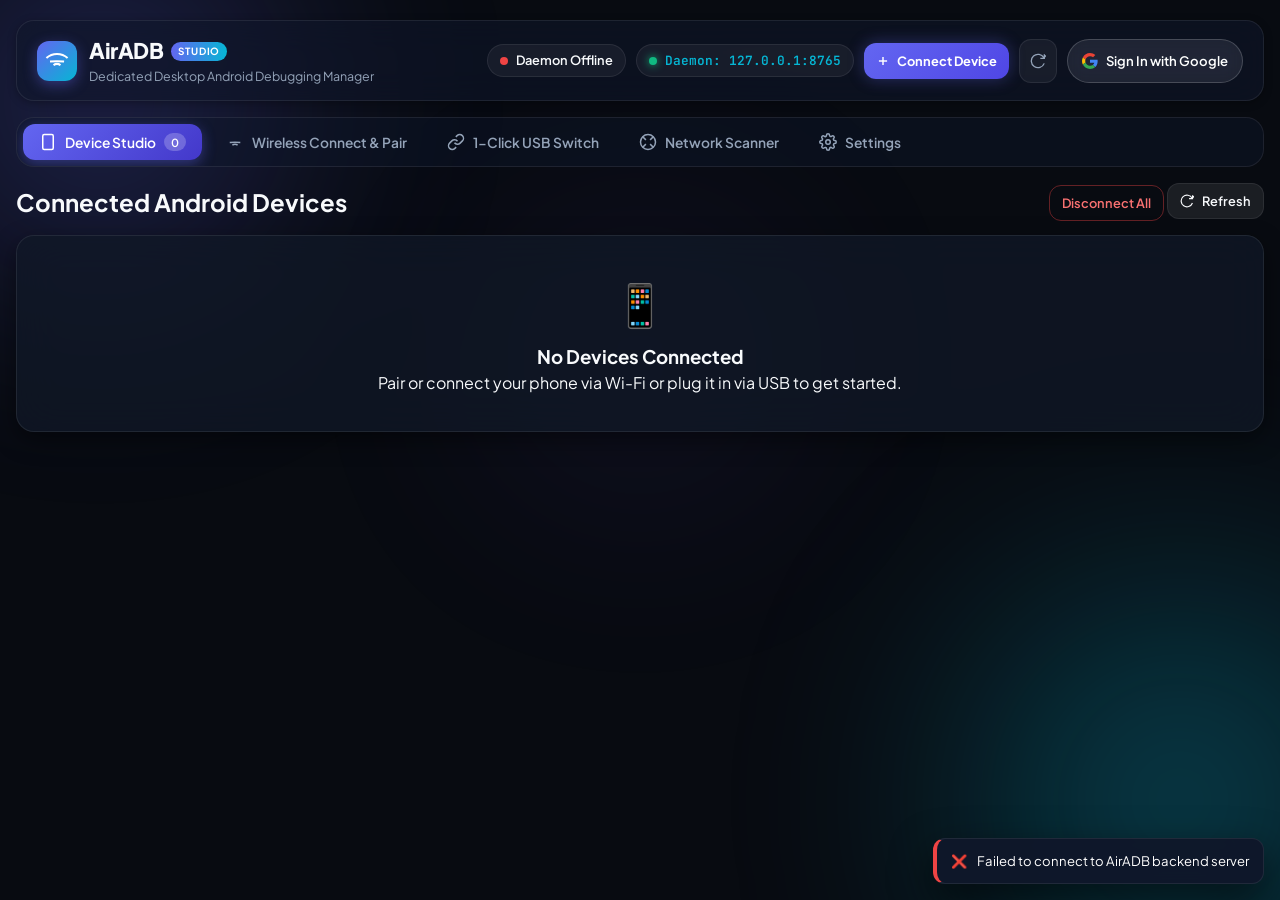
==== public/app.html @ 7ff7b7e8 "Decouple architecture: single-purpose landing page for website and standalone studio app for desktop" ====
<!DOCTYPE html>
<html lang="en">
<head>
  <meta charset="UTF-8">
  <meta name="viewport" content="width=device-width, initial-scale=1.0, maximum-scale=1.0, user-scalable=no">
  <title>AirADB Studio — Standalone Desktop ADB Manager</title>
  <meta name="description" content="Dedicated standalone desktop manager for wireless Android ADB debugging.">
  <meta name="theme-color" content="#080b11">
  <meta name="apple-mobile-web-app-capable" content="yes">
  <meta name="apple-mobile-web-app-status-bar-style" content="black-translucent">
  
  <link rel="manifest" href="manifest.json">
  <link rel="icon" type="image/jpeg" href="icon.jpg">
  <link rel="apple-touch-icon" href="icon.jpg">

  <link rel="preconnect" href="https://fonts.googleapis.com">
  <link rel="preconnect" href="https://fonts.gstatic.com" crossorigin>
  <link href="https://fonts.googleapis.com/css2?family=Plus+Jakarta+Sans:wght@300;400;500;600;700;800&family=JetBrains+Mono:wght@400;500;600&display=swap" rel="stylesheet">
  <link rel="stylesheet" href="style.css">
</head>
<body class="dark-theme">
  <!-- Background Glow FX -->
  <div class="glow-sphere glow-1"></div>
  <div class="glow-sphere glow-2"></div>
  <div class="glow-sphere glow-3"></div>

  <div class="app-container">
    <!-- Top Navigation Header -->
    <header class="app-header">
      <div class="brand">
        <div class="brand-icon">
          <svg width="24" height="24" viewBox="0 0 24 24" fill="none" stroke="currentColor" stroke-width="2">
            <path d="M5 12.55a11 1 0 0 1 14.08 0"></path>
            <path d="M1.42 9a16 16 0 0 1 21.16 0"></path>
            <path d="M8.53 16.11a6 6 0 0 1 6.95 0"></path>
            <line x1="12" y1="20" x2="12.01" y2="20" stroke-width="3"></line>
          </svg>
        </div>
        <div class="brand-text">
          <h1>AirADB <span class="badge-studio">STUDIO</span></h1>
          <p class="tagline">Dedicated Desktop Android Debugging Manager</p>
        </div>
      </div>

      <div class="header-status">
        <div id="adbStatusBadge" class="status-pill status-checking">
          <span class="status-dot"></span>
          <span id="adbStatusText">Checking ADB...</span>
        </div>
        <div id="hostIpBadge" class="status-pill status-ip" title="Connected to Local ADB Daemon (127.0.0.1:8765)">
          <span class="status-dot status-dot-green"></span>
          <span id="hostIpText">Daemon: 127.0.0.1:8765</span>
        </div>
        <button id="btnHeaderConnect" class="btn btn-primary btn-sm" title="Pair or Connect Device">
          <svg width="14" height="14" viewBox="0 0 24 24" fill="none" stroke="currentColor" stroke-width="2.5">
            <line x1="12" y1="5" x2="12" y2="19"></line>
            <line x1="5" y1="12" x2="19" y2="12"></line>
          </svg>
          <span>Connect Device</span>
        </button>
        <button id="btnRefreshDevices" class="btn btn-icon" title="Refresh Devices">
          <svg width="16" height="16" viewBox="0 0 24 24" fill="none" stroke="currentColor" stroke-width="2">
            <path d="M21.5 2v6h-6M21.34 15.57a10 10 0 1 1-.57-8.38l5.67-5.67"/>
          </svg>
        </button>

        <!-- Google Sign-In / Account Profile -->
        <div id="googleAuthContainer" class="google-auth-container">
          <button id="btnGoogleSignIn" class="btn btn-google-auth" title="Sign In with Google">
            <svg class="google-icon" width="16" height="16" viewBox="0 0 48 48">
              <path fill="#EA4335" d="M24 9.5c3.54 0 6.71 1.22 9.21 3.6l6.85-6.85C35.9 2.38 30.47 0 24 0 14.62 0 6.51 5.38 2.56 13.22l7.98 6.19C12.43 13.72 17.74 9.5 24 9.5z"/>
              <path fill="#4285F4" d="M46.98 24.55c0-1.57-.15-3.09-.38-4.55H24v9.02h12.94c-.58 2.96-2.26 5.48-4.78 7.18l7.73 6c4.51-4.18 7.09-10.36 7.09-17.65z"/>
              <path fill="#FBBC05" d="M10.53 28.59c-.48-1.45-.76-2.99-.76-4.59s.27-3.14.76-4.59l-7.98-6.19C.92 16.46 0 20.12 0 24c0 3.88.92 7.54 2.56 10.79l7.97-6.2z"/>
              <path fill="#34A853" d="M24 48c6.48 0 11.93-2.13 15.89-5.81l-7.73-6c-2.15 1.45-4.92 2.3-8.16 2.3-6.26 0-11.57-4.22-13.47-9.91l-7.98 6.19C6.51 42.62 14.62 48 24 48z"/>
            </svg>
            <span>Sign In with Google</span>
          </button>

          <div id="userProfileBadge" class="user-profile-badge hidden">
            <div id="userAvatar" class="user-avatar">G</div>
            <div class="user-meta">
              <span id="userName" class="user-name">Developer</span>
              <span id="userEmail" class="user-email-sub">Synced</span>
            </div>
            <button id="btnSignOut" class="btn-sign-out" title="Sign Out">✕</button>
          </div>
        </div>
      </div>
    </header>

    <!-- ADB Missing Banner -->
    <div id="adbMissingBanner" class="alert-banner hidden">
      <div class="alert-icon">⚠️</div>
      <div class="alert-content">
        <h4>Android Platform-Tools (ADB) Not Detected</h4>
        <p>AirADB can automatically download and configure Google's official Android Platform-Tools for you with one click.</p>
      </div>
      <button id="btnAutoInstallAdb" class="btn btn-primary btn-glow">
        <svg width="16" height="16" viewBox="0 0 24 24" fill="none" stroke="currentColor" stroke-width="2">
          <path d="M21 15v4a2 2 0 0 1-2 2H5a2 2 0 0 1-2-2v-4"></path>
          <polyline points="7 10 12 15 17 10"></polyline>
          <line x1="12" y1="15" x2="12" y2="3"></line>
        </svg>
        Auto-Download ADB
      </button>
    </div>

    <!-- Main Navigation Tabs -->
    <nav class="nav-tabs">
      <button class="nav-tab active" data-tab="tab-devices">
        <svg width="18" height="18" viewBox="0 0 24 24" fill="none" stroke="currentColor" stroke-width="2">
          <rect x="5" y="2" width="14" height="20" rx="2" ry="2"></rect>
          <line x1="12" y1="18" x2="12.01" y2="18"></line>
        </svg>
        Device Studio <span id="deviceCountBadge" class="count-pill">0</span>
      </button>
      <button class="nav-tab" data-tab="tab-pairing">
        <svg width="18" height="18" viewBox="0 0 24 24" fill="none" stroke="currentColor" stroke-width="2">
          <path d="M5 12.55a11 1 0 0 1 14.08 0"></path>
          <path d="M8.53 16.11a6 6 0 0 1 6.95 0"></path>
          <line x1="12" y1="20" x2="12.01" y2="20" stroke-width="2.5"></line>
        </svg>
        Wireless Connect &amp; Pair
      </button>
      <button class="nav-tab" data-tab="tab-usb">
        <svg width="18" height="18" viewBox="0 0 24 24" fill="none" stroke="currentColor" stroke-width="2">
          <path d="M10 13a5 5 0 0 0 7.54.54l3-3a5 5 0 0 0-7.07-7.07l-1.72 1.71"></path>
          <path d="M14 11a5 5 0 0 0-7.54-.54l-3 3a5 5 0 0 0 7.07 7.07l1.71-1.71"></path>
        </svg>
        1-Click USB Switch
      </button>
      <button class="nav-tab" data-tab="tab-scanner">
        <svg width="18" height="18" viewBox="0 0 24 24" fill="none" stroke="currentColor" stroke-width="2">
          <circle cx="12" cy="12" r="10"></circle>
          <path d="m4.93 4.93 4.24 4.24"></path>
          <path d="m14.83 9.17 4.24-4.24"></path>
          <path d="m14.83 14.83 4.24 4.24"></path>
          <path d="m9.17 14.83-4.24 4.24"></path>
        </svg>
        Network Scanner
      </button>
      <button class="nav-tab" data-tab="tab-settings">
        <svg width="18" height="18" viewBox="0 0 24 24" fill="none" stroke="currentColor" stroke-width="2">
          <circle cx="12" cy="12" r="3"></circle>
          <path d="M19.4 15a1.65 1.65 0 0 0 .33 1.82l.06.06a2 2 0 0 1 0 2.83 2 2 0 0 1-2.83 0l-.06-.06a1.65 1.65 0 0 0-1.82-.33 1.65 1.65 0 0 0-1 1.51V21a2 2 0 0 1-2 2 2 2 0 0 1-2-2v-.09A1.65 1.65 0 0 0 9 19.4a1.65 1.65 0 0 0-1.82.33l-.06.06a2 2 0 0 1-2.83 0 2 2 0 0 1 0-2.83l.06-.06a1.65 1.65 0 0 0 .33-1.82 1.65 1.65 0 0 0-1.51-1H3a2 2 0 0 1-2-2 2 2 0 0 1 2-2h.09A1.65 1.65 0 0 0 4.6 9a1.65 1.65 0 0 0-.33-1.82l-.06-.06a2 2 0 0 1 0-2.83 2 2 0 0 1 2.83 0l.06.06a1.65 1.65 0 0 0 1.82.33H9a1.65 1.65 0 0 0 1-1.51V3a2 2 0 0 1 2-2 2 2 0 0 1 2 2v.09a1.65 1.65 0 0 0 1 1.51 1.65 1.65 0 0 0 1.82-.33l.06-.06a2 2 0 0 1 2.83 0 2 2 0 0 1 0 2.83l-.06.06a1.65 1.65 0 0 0-.33 1.82V9a1.65 1.65 0 0 0 1.51 1H21a2 2 0 0 1 2 2 2 2 0 0 1-2 2h-.09a1.65 1.65 0 0 0-1.51 1z"/>
        </svg>
        Settings
      </button>
    </nav>

    <!-- Main Tab Content Area -->
    <main class="main-content">

      <!-- ================= TAB 1: DEVICE STUDIO (DEFAULT STARTUP VIEW) ================= -->
      <section id="tab-devices" class="tab-pane active">
        <div class="studio-layout">
          
          <!-- Connected Devices List -->
          <div class="devices-section">
            <div class="section-title-bar">
              <h2>Connected Android Devices</h2>
              <div class="btn-group">
                <button id="btnDisconnectAll" class="btn btn-outline-danger btn-sm">Disconnect All</button>
                <button id="btnStudioRefresh" class="btn btn-secondary btn-sm">
                  <svg width="14" height="14" viewBox="0 0 24 24" fill="none" stroke="currentColor" stroke-width="2">
                    <path d="M21.5 2v6h-6M21.34 15.57a10 10 0 1 1-.57-8.38l5.67-5.67"/>
                  </svg>
                  Refresh
                </button>
              </div>
            </div>

            <div id="devicesContainer" class="devices-grid">
              <div class="empty-state-card glass-panel">
                <div class="empty-icon">📱</div>
                <h3>No Devices Connected</h3>
                <p>Pair or connect your phone via Wi-Fi or plug it in via USB to get started.</p>
              </div>
            </div>
          </div>

          <!-- Active Device Control Center (Tools & Inspection) -->
          <div id="deviceControlCenter" class="card glass-panel control-center hidden">
            <div class="control-header">
              <div class="active-device-info">
                <h3 id="activeDeviceTitle">Device Tools</h3>
                <span id="activeDeviceSerial" class="code-pill">--</span>
              </div>
              <div class="control-tabs">
                <button class="ctrl-subtab active" data-subtab="subtab-screen">Screen Capture</button>
                <button class="ctrl-subtab" data-subtab="subtab-logcat">Wireless Logcat</button>
                <button class="ctrl-subtab" data-subtab="subtab-apk">Install APK</button>
                <button class="ctrl-subtab" data-subtab="subtab-controls">Remote Controls</button>
                <button class="ctrl-subtab" data-subtab="subtab-battery">🔋 Battery &amp; Telemetry</button>
              </div>
            </div>

            <!-- Subtab 1: Screenshot -->
            <div id="subtab-screen" class="subtab-pane active">
              <div class="screenshot-studio">
                <div class="screenshot-toolbar">
                  <button id="btnTakeScreenshot" class="btn btn-primary btn-sm">
                    <svg width="14" height="14" viewBox="0 0 24 24" fill="none" stroke="currentColor" stroke-width="2">
                      <path d="M23 19a2 2 0 0 1-2 2H3a2 2 0 0 1-2-2V8a2 2 0 0 1 2-2h4l2-3h6l2 3h4a2 2 0 0 1 2 2z"></path>
                      <circle cx="12" cy="13" r="4"></circle>
                    </svg>
                    Capture Screenshot
                  </button>
                  <button id="btnDownloadScreenshot" class="btn btn-secondary btn-sm" disabled>Download PNG</button>
                  <button id="btnCopyScreenshot" class="btn btn-secondary btn-sm" disabled>Copy to Clipboard</button>
                </div>
                <div class="screenshot-viewer-frame">
                  <img id="screenshotImg" alt="Phone Screen" class="hidden">
                  <div id="screenshotPlaceholder" class="screenshot-placeholder">
                    <span>Click "Capture Screenshot" to view phone screen</span>
                  </div>
                </div>
              </div>
            </div>

            <!-- Subtab 2: Logcat -->
            <div id="subtab-logcat" class="subtab-pane">
              <div class="logcat-studio">
                <div class="logcat-toolbar">
                  <input type="text" id="logcatSearch" placeholder="Filter logs (e.g. ActivityManager, error, MyApp)...">
                  <select id="logcatLinesSelect" class="custom-select">
                    <option value="100">100 lines</option>
                    <option value="250" selected>250 lines</option>
                    <option value="500">500 lines</option>
                  </select>
                  <button id="btnFetchLogcat" class="btn btn-primary btn-sm">Fetch Logs</button>
                  <button id="btnClearLogcat" class="btn btn-secondary btn-sm">Clear</button>
                </div>
                <div id="logcatOutput" class="logcat-console">
                  <div class="log-line info">Click "Fetch Logs" to stream wireless ADB logcat from device...</div>
                </div>
              </div>
            </div>

            <!-- Subtab 3: APK Sideload -->
            <div id="subtab-apk" class="subtab-pane">
              <div class="apk-dropzone" id="apkDropzone">
                <div class="drop-icon">📦</div>
                <h3>Drag &amp; Drop APK File Here</h3>
                <p>or click to select an .apk from your computer</p>
                <input type="file" id="apkFileInput" accept=".apk" class="hidden">
                <button id="btnSelectApk" class="btn btn-secondary btn-sm mt-2">Browse Files</button>
                <div id="apkInstallStatus" class="apk-status mt-3 hidden"></div>
              </div>
            </div>

            <!-- Subtab 4: Remote Controls -->
            <div id="subtab-controls" class="subtab-pane">
              <div class="remote-grid">
                <!-- Media Controls -->
                <div class="remote-btn-group">
                  <h4>🎵 Media Playback</h4>
                  <div class="btn-cluster">
                    <button class="btn btn-control btn-media" data-key="88" title="Previous Track (KEYCODE_MEDIA_PREVIOUS)">⏮️ Prev</button>
                    <button class="btn btn-control btn-media btn-primary-control" data-key="85" title="Play / Pause (KEYCODE_MEDIA_PLAY_PAUSE)">⏯️ Play / Pause</button>
                    <button class="btn btn-control btn-media" data-key="87" title="Next Track (KEYCODE_MEDIA_NEXT)">⏭️ Next</button>
                    <button class="btn btn-control btn-media" data-key="164" title="Mute Toggle (KEYCODE_VOLUME_MUTE)">🔇 Mute</button>
                  </div>
                </div>

                <!-- Navigation -->
                <div class="remote-btn-group">
                  <h4>🧭 Navigation</h4>
                  <div class="btn-cluster">
                    <button class="btn btn-control" data-key="3">🏠 Home</button>
                    <button class="btn btn-control" data-key="4">◀ Back</button>
                    <button class="btn btn-control" data-key="187">📑 Recent Apps</button>
                  </div>
                </div>

                <!-- System Keys -->
                <div class="remote-btn-group">
                  <h4>⚡ System &amp; Settings</h4>
                  <div class="btn-cluster">
                    <button class="btn btn-control" data-key="26">⚡ Power / Sleep</button>
                    <button class="btn btn-control" data-key="24">🔊 Vol Up</button>
                    <button class="btn btn-control" data-key="25">🔉 Vol Down</button>
                    <button class="btn btn-control" data-cmd="am start -a android.settings.APPLICATION_DEVELOPMENT_SETTINGS">⚡ Dev Options</button>
                    <button class="btn btn-control" data-cmd="am start -a android.settings.SETTINGS">⚙️ Settings</button>
                  </div>
                </div>

                <!-- Hardware & Display Utilities -->
                <div class="remote-btn-group span-2">
                  <h4>🖥️ Hardware &amp; Display Utilities</h4>
                  <div class="util-row">
                    <div class="util-item">
                      <label for="selectScreenTimeout">Screen Timeout:</label>
                      <div class="util-input-combo">
                        <select id="selectScreenTimeout" class="custom-select">
                          <option value="15000">15 seconds</option>
                          <option value="30000" selected>30 seconds</option>
                          <option value="60000">1 minute</option>
                          <option value="300000">5 minutes</option>
                          <option value="600000">10 minutes</option>
                          <option value="1800000">30 minutes</option>
                          <option value="stayon">⚡ Keep Awake (While Charging)</option>
                        </select>
                        <button id="btnApplyScreenTimeout" class="btn btn-secondary btn-sm">Apply</button>
                      </div>
                    </div>

                    <div class="util-item">
                      <label>Dark Mode (Night Mode):</label>
                      <div class="btn-group-segmented">
                        <button id="btnDarkModeOn" class="btn btn-secondary btn-sm" title="Enable Dark Mode">🌙 Dark Mode</button>
                        <button id="btnDarkModeOff" class="btn btn-secondary btn-sm" title="Enable Light Mode">☀️ Light Mode</button>
                      </div>
                    </div>
                  </div>
                </div>

                <!-- Quick Send Text Input -->
                <div class="remote-btn-group span-2">
                  <h4>⌨️ Quick Send Text to Phone</h4>
                  <p class="field-hint" style="margin-bottom: 6px;">Types text directly into whichever input field is currently active on your phone screen.</p>
                  <div class="shell-input-row">
                    <input type="text" id="inputQuickText" placeholder="Type text to send to phone (e.g. WiFi password, URL, test data)...">
                    <button id="btnSendQuickText" class="btn btn-primary btn-sm">Send Text</button>
                  </div>
                </div>

                <!-- Custom Shell Command -->
                <div class="remote-btn-group span-2">
                  <h4>💻 Custom Shell Command</h4>
                  <div class="shell-input-row">
                    <input type="text" id="customShellCmd" placeholder="e.g. input text 'hello' or dumpsys battery">
                    <button id="btnRunShell" class="btn btn-primary btn-sm">Run</button>
                  </div>
                  <pre id="shellOutput" class="shell-console hidden"></pre>
                </div>
              </div>
            </div>

            <!-- Subtab 5: Device Info & Battery -->
            <div id="subtab-battery" class="subtab-pane">
              <div class="battery-studio">
                <div class="battery-top-bar">
                  <div>
                    <h3>🔋 Battery &amp; Thermal Telemetry</h3>
                    <p class="card-desc" style="margin-bottom: 0;">Live hardware telemetry polled directly from Android's battery service.</p>
                  </div>
                  <div style="display: flex; gap: 8px; align-items: center;">
                    <button id="btnRefreshBattery" class="btn btn-secondary btn-sm">
                      <svg width="14" height="14" viewBox="0 0 24 24" fill="none" stroke="currentColor" stroke-width="2">
                        <path d="M21.5 2v6h-6M21.34 15.57a10 10 0 1 1-.57-8.38l5.67-5.67"/>
                      </svg>
                      Refresh
                    </button>
                  </div>
                </div>

                <div class="battery-dashboard-grid">
                  <!-- Main Battery Gauge Card -->
                  <div class="battery-gauge-card glass-panel">
                    <div class="gauge-header">
                      <span class="gauge-label">Battery Level</span>
                      <span id="batteryStatusPill" class="status-pill status-ready">Checking...</span>
                    </div>
                    <div class="gauge-main">
                      <div id="batteryPercentText" class="battery-percent-display">--%</div>
                      <div class="battery-bar-container">
                        <div id="batteryBarFill" class="battery-bar-fill" style="width: 0%;"></div>
                      </div>
                    </div>
                    <div class="gauge-footer">
                      <span id="batteryPowerSourceText">Power Source: Detecting...</span>
                    </div>
                  </div>

                  <!-- Telemetry Metrics Grid -->
                  <div class="battery-metrics-grid">
                    <div class="metric-card glass-panel">
                      <div class="metric-icon">🌡️</div>
                      <div class="metric-data">
                        <span class="metric-label">Thermal Temperature</span>
                        <strong id="metricTempText" class="metric-value">-- °C</strong>
                        <span id="metricTempSub" class="metric-sub">-- °F</span>
                      </div>
                    </div>

                    <div class="metric-card glass-panel">
                      <div class="metric-icon">🩺</div>
                      <div class="metric-data">
                        <span class="metric-label">Battery Health</span>
                        <strong id="metricHealthText" class="metric-value">--</strong>
                        <span class="metric-sub">Hardware Health State</span>
                      </div>
                    </div>

                    <div class="metric-card glass-panel">
                      <div class="metric-icon">⚡</div>
                      <div class="metric-data">
                        <span class="metric-label">Voltage</span>
                        <strong id="metricVoltageText" class="metric-value">-- V</strong>
                        <span class="metric-sub">Cell Output</span>
                      </div>
                    </div>

                    <div class="metric-card glass-panel">
                      <div class="metric-icon">🧪</div>
                      <div class="metric-data">
                        <span class="metric-label">Technology</span>
                        <strong id="metricTechText" class="metric-value">--</strong>
                        <span class="metric-sub">Battery Chemistry</span>
                      </div>
                    </div>
                  </div>
                </div>
              </div>
            </div>

          </div>

        </div>
      </section>

      <!-- ================= TAB 2: WIRELESS CONNECT & PAIR ================= -->
      <section id="tab-pairing" class="tab-pane">
        <div class="grid-2col">
          
          <!-- Left: Pairing & Connect Form -->
          <div class="card glass-panel">
            <div class="card-header">
              <div class="card-title-group">
                <span class="step-badge">Step 1</span>
                <h3>Pair Device (Android 11+)</h3>
              </div>
            </div>
            
            <p class="card-desc">
              On your phone, open <strong>Developer Options &gt; Wireless debugging &gt; Pair device with pairing code</strong>.
            </p>

            <form id="pairForm" class="form-flow">
              <div class="form-row">
                <div class="form-group flex-2">
                  <label for="pairIpPort">Phone IP &amp; Pairing Port</label>
                  <div class="input-wrapper">
                    <svg width="16" height="16" viewBox="0 0 24 24" fill="none" stroke="currentColor" stroke-width="2">
                      <rect x="2" y="2" width="20" height="8" rx="2" ry="2"></rect>
                      <rect x="2" y="14" width="20" height="8" rx="2" ry="2"></rect>
                    </svg>
                    <input type="text" id="pairIpPort" placeholder="e.g. 192.168.1.5:37123" required autocomplete="off">
                  </div>
                  <span class="field-hint">Shown in the pairing popup under "IP address &amp; Port"</span>
                </div>

                <div class="form-group flex-1">
                  <label for="pairCode">6-Digit Code</label>
                  <div class="input-wrapper">
                    <svg width="16" height="16" viewBox="0 0 24 24" fill="none" stroke="currentColor" stroke-width="2">
                      <rect x="3" y="11" width="18" height="11" rx="2" ry="2"></rect>
                      <path d="M7 11V7a5 5 0 0 1 10 0v4"></path>
                    </svg>
                    <input type="text" id="pairCode" placeholder="482194" maxlength="6" pattern="[0-9]{6}" required autocomplete="off">
                  </div>
                  <span class="field-hint">6-digit pairing code</span>
                </div>
              </div>

              <div class="form-group">
                <label for="pairNickname">Device Nickname (Optional)</label>
                <div class="input-wrapper">
                  <input type="text" id="pairNickname" placeholder="e.g. Pixel 8 / Samsung S24">
                </div>
              </div>

              <button type="submit" id="btnPairSubmit" class="btn btn-primary btn-block">
                <svg width="18" height="18" viewBox="0 0 24 24" fill="none" stroke="currentColor" stroke-width="2">
                  <path d="M5 12.55a11 1 0 0 1 14.08 0"></path>
                  <path d="M8.53 16.11a6 6 0 0 1 6.95 0"></path>
                  <line x1="12" y1="20" x2="12.01" y2="20" stroke-width="2.5"></line>
                </svg>
                Pair Device
              </button>
            </form>

            <div class="divider"><span>AND THEN</span></div>

            <div class="card-title-group mb-3">
              <span class="step-badge step-2">Step 2</span>
              <h3>Connect Device</h3>
            </div>
            <p class="card-desc">
              Look at the main <strong>Wireless debugging</strong> screen (outside the pairing dialog) for the connection port.
            </p>

            <form id="connectForm" class="form-flow">
              <div class="form-row">
                <div class="form-group flex-2">
                  <label for="connectIpPort">IP address &amp; Connection Port</label>
                  <div class="input-wrapper">
                    <svg width="16" height="16" viewBox="0 0 24 24" fill="none" stroke="currentColor" stroke-width="2">
                      <circle cx="12" cy="12" r="10"></circle>
                      <line x1="2" y1="12" x2="22" y2="12"></line>
                    </svg>
                    <input type="text" id="connectIpPort" placeholder="e.g. 192.168.1.5:41235 (or :5555)" required autocomplete="off">
                  </div>
                  <span class="field-hint">Shown under "IP address &amp; Port" on main Wireless Debugging screen</span>
                </div>

                <div class="form-group flex-1 align-end">
                  <button type="submit" id="btnConnectSubmit" class="btn btn-accent btn-block">
                    <svg width="16" height="16" viewBox="0 0 24 24" fill="none" stroke="currentColor" stroke-width="2">
                      <polyline points="20 6 9 17 4 12"></polyline>
                    </svg>
                    Connect
                  </button>
                </div>
              </div>
            </form>

            <!-- Quick Auto Sequence Button -->
            <div class="auto-sequence-card">
              <div class="auto-seq-text">
                <strong>💡 Quick Sequence:</strong> If your pairing port and connection port match, use:
              </div>
              <button id="btnPairAndConnectAll" class="btn btn-secondary btn-sm">
                Pair &amp; Connect Together
              </button>
            </div>
          </div>

          <!-- Right: Desktop Wireless Tips & Saved Devices -->
          <div class="side-col">
            <div class="card glass-panel guide-card">
              <div class="card-header">
                <h3>💡 Wireless ADB Tips</h3>
                <span class="info-pill">Local Wi-Fi</span>
              </div>
              <div class="guide-steps">
                <div class="guide-step">
                  <div class="step-num">1</div>
                  <div class="step-detail">
                    <strong>Same Wi-Fi Network:</strong>
                    <p>Make sure this computer and your Android phone are connected to the same Wi-Fi router or subnet.</p>
                  </div>
                </div>
                <div class="guide-step">
                  <div class="step-num">2</div>
                  <div class="step-detail">
                    <strong>Enable Wireless Debugging:</strong>
                    <p>On phone: <em>Settings &gt; Developer Options &gt; Wireless debugging</em> (toggle ON).</p>
                  </div>
                </div>
                <div class="guide-step">
                  <div class="step-num">3</div>
                  <div class="step-detail">
                    <strong>Port &amp; 6-Digit Code:</strong>
                    <p>Tap <em>"Pair device with pairing code"</em>. Type the port and code on the left to pair instantly.</p>
                  </div>
                </div>
              </div>
            </div>

            <!-- Recent History -->
            <div class="card glass-panel history-card">
              <div class="card-header">
                <h3>🕒 Saved / Recent Devices</h3>
                <span class="card-subtext">Click to quick-fill</span>
              </div>
              <div id="historyList" class="history-list">
                <div class="empty-hint">No saved devices yet. Connect a device to save it here!</div>
              </div>
            </div>
          </div>

        </div>
      </section>

      <!-- ================= TAB 3: 1-CLICK USB SWITCH ================= -->
      <section id="tab-usb" class="tab-pane">
        <div class="card glass-panel usb-switch-card">
          <div class="usb-header">
            <div class="usb-icon-badge">
              <svg width="32" height="32" viewBox="0 0 24 24" fill="none" stroke="currentColor" stroke-width="2">
                <path d="M10 13a5 5 0 0 0 7.54.54l3-3a5 5 0 0 0-7.07-7.07l-1.72 1.71"></path>
                <path d="M14 11a5 5 0 0 0-7.54-.54l-3 3a5 5 0 0 0 7.07 7.07l1.71-1.71"></path>
              </svg>
            </div>
            <div>
              <h2>1-Click USB to Wireless ADB Switch</h2>
              <p class="card-desc">
                Ideal for all Android versions (Android 9, 10, 11, 12, 13, 14, 15). Plug your phone into the PC with a USB cable just once — AirADB will read its Wi-Fi IP, enable TCP/IP mode on port 5555, and connect wirelessly. Then you can unplug the cable!
              </p>
            </div>
          </div>

          <div class="usb-steps-container">
            <div class="usb-step-box">
              <div class="usb-step-icon">🔌</div>
              <h4>1. Plug In USB</h4>
              <p>Connect phone via USB cable and allow USB Debugging prompt on phone.</p>
            </div>
            <div class="usb-arrow">➔</div>
            <div class="usb-step-box">
              <div class="usb-step-icon">⚡</div>
              <h4>2. Click Switch</h4>
              <p>AirADB configures wireless mode and connects over Wi-Fi automatically.</p>
            </div>
            <div class="usb-arrow">➔</div>
            <div class="usb-step-box">
              <div class="usb-step-icon">🚀</div>
              <h4>3. Unplug &amp; Enjoy</h4>
              <p>Disconnect the USB cable. Your phone remains connected wirelessly!</p>
            </div>
          </div>

          <div class="usb-action-box">
            <div id="usbDetectedContainer">
              <div class="usb-detected-pill">
                <span class="dot-indicator"></span>
                <span id="usbDetectedLabel">Scanning for USB devices...</span>
              </div>
            </div>

            <button id="btnSwitchUsbToWifi" class="btn btn-primary btn-lg btn-glow">
              <svg width="20" height="20" viewBox="0 0 24 24" fill="none" stroke="currentColor" stroke-width="2">
                <path d="M13 2L3 14h9l-1 8 10-12h-9l1-8z"></path>
              </svg>
              Convert to Wireless ADB Now
            </button>
          </div>
        </div>
      </section>

      <!-- ================= TAB 4: NETWORK SCANNER ================= -->
      <section id="tab-scanner" class="tab-pane">
        <div class="card glass-panel scanner-card">
          <div class="card-header">
            <div>
              <h2>Local Wi-Fi Subnet &amp; mDNS Scanner</h2>
              <p class="card-desc">
                Scan your local network to discover any Android devices currently listening for ADB wireless connections.
              </p>
            </div>
            <button id="btnStartScan" class="btn btn-primary btn-glow">
              <svg width="16" height="16" viewBox="0 0 24 24" fill="none" stroke="currentColor" stroke-width="2">
                <circle cx="12" cy="12" r="10"></circle>
                <path d="m4.93 4.93 4.24 4.24"></path>
                <path d="m14.83 9.17 4.24-4.24"></path>
              </svg>
              Scan Network Now
            </button>
          </div>

          <div id="scanLoading" class="scan-loading hidden">
            <div class="spinner"></div>
            <span>Scanning subnet on port 5555 and mDNS services...</span>
          </div>

          <div id="scanResults" class="scan-results-grid">
            <div class="empty-hint">Click "Scan Network Now" to search for Android devices on your local Wi-Fi.</div>
          </div>
        </div>
      </section>

      <!-- ================= TAB 5: ADB SETTINGS ================= -->
      <section id="tab-settings" class="tab-pane">
        <div class="card glass-panel settings-card">
          <h2>ADB Daemon &amp; Server Settings</h2>
          <p class="card-desc">Diagnostic details and server controls for Android Debug Bridge.</p>

          <div class="settings-list">
            <div class="settings-item">
              <div class="settings-info">
                <strong>ADB Executable Path</strong>
                <span id="settingsAdbPath" class="settings-subtext">Checking...</span>
              </div>
              <button id="btnReinstallAdb" class="btn btn-secondary btn-sm">Re-download Official ADB</button>
            </div>

            <div class="settings-item">
              <div class="settings-info">
                <strong>ADB Daemon Version</strong>
                <span id="settingsAdbVersion" class="settings-subtext">Checking...</span>
              </div>
              <button id="btnRestartAdb" class="btn btn-outline-warning btn-sm">Restart ADB Daemon</button>
            </div>

            <div class="settings-item">
              <div class="settings-info">
                <strong>Wi-Fi Troubleshooting Tips</strong>
                <span class="settings-subtext">
                  • Ensure PC and Phone are on the same Wi-Fi router frequency (2.4GHz/5GHz).<br>
                  • Disable <em>"AP Isolation"</em> / <em>"Client Isolation"</em> in router settings if connection fails.<br>
                  • If IP changes frequently, assign a static DHCP lease to your phone in your router settings.
                </span>
              </div>
            </div>
          </div>
        </div>
      </section>

    </main>

    <!-- Google Sign-In Modal -->
    <div id="googleAuthModal" class="modal-overlay hidden">
      <div class="modal-card glass-panel" style="max-width: 440px;">
        <div class="modal-header">
          <div style="display: flex; align-items: center; gap: 10px;">
            <svg width="22" height="22" viewBox="0 0 48 48">
              <path fill="#EA4335" d="M24 9.5c3.54 0 6.71 1.22 9.21 3.6l6.85-6.85C35.9 2.38 30.47 0 24 0 14.62 0 6.51 5.38 2.56 13.22l7.98 6.19C12.43 13.72 17.74 9.5 24 9.5z"/>
              <path fill="#4285F4" d="M46.98 24.55c0-1.57-.15-3.09-.38-4.55H24v9.02h12.94c-.58 2.96-2.26 5.48-4.78 7.18l7.73 6c4.51-4.18 7.09-10.36 7.09-17.65z"/>
              <path fill="#FBBC05" d="M10.53 28.59c-.48-1.45-.76-2.99-.76-4.59s.27-3.14.76-4.59l-7.98-6.19C.92 16.46 0 20.12 0 24c0 3.88.92 7.54 2.56 10.79l7.97-6.2z"/>
              <path fill="#34A853" d="M24 48c6.48 0 11.93-2.13 15.89-5.81l-7.73-6c-2.15 1.45-4.92 2.3-8.16 2.3-6.26 0-11.57-4.22-13.47-9.91l-7.98 6.19C6.51 42.62 14.62 48 24 48z"/>
            </svg>
            <h3 style="margin: 0; font-size: 1.15rem;">Sign in with Google</h3>
          </div>
          <button id="btnCloseGoogleModal" class="btn-icon">✕</button>
        </div>
        <div class="modal-body" style="padding: 20px 24px;">
          <p style="color: var(--text-muted); font-size: 0.85rem; margin-bottom: 18px; line-height: 1.45;">
            Sign in with your Google account to sync your paired Android devices, logcat history, and device telemetry presets.
          </p>

          <div style="display: flex; flex-direction: column; gap: 14px;">
            <!-- Fast 1-Click Google Profile -->
            <button id="btnQuickGoogleSignIn" class="google-account-select-btn">
              <div class="g-account-avatar">G</div>
              <div class="g-account-info">
                <strong>Continue as Google Developer</strong>
                <span>developer.airadb@gmail.com</span>
              </div>
              <span class="g-badge">1-Click</span>
            </button>

            <div style="display: flex; align-items: center; gap: 10px; margin: 4px 0;">
              <div style="flex: 1; height: 1px; background: var(--border-color);"></div>
              <span style="font-size: 0.72rem; color: var(--text-muted); text-transform: uppercase;">or sign in with your email</span>
              <div style="flex: 1; height: 1px; background: var(--border-color);"></div>
            </div>

            <div>
              <label style="font-size: 0.78rem; font-weight: 600; color: #cbd5e1; display: block; margin-bottom: 6px;">Your Name</label>
              <input id="inputGoogleName" type="text" placeholder="e.g. Tanmay Tyagi" style="width: 100%; background: rgba(15,23,42,0.8); border: 1px solid var(--border-color); border-radius: 8px; padding: 10px 14px; color: #fff; font-size: 0.9rem;">
            </div>

            <div>
              <label style="font-size: 0.78rem; font-weight: 600; color: #cbd5e1; display: block; margin-bottom: 6px;">Google Email</label>
              <input id="inputGoogleEmail" type="email" placeholder="tanmay@gmail.com" style="width: 100%; background: rgba(15,23,42,0.8); border: 1px solid var(--border-color); border-radius: 8px; padding: 10px 14px; color: #fff; font-size: 0.9rem;">
            </div>

            <button id="btnSubmitCustomGoogleAuth" class="btn btn-primary btn-block btn-glow" style="margin-top: 4px;">
              Sign In with Google Account
            </button>
          </div>
        </div>
      </div>
    </div>

    <!-- Toast Notification Overlay -->
    <div id="toastContainer" class="toast-container"></div>
  </div>

  <script src="app.js"></script>
</body>
</html>
---- public/style.css ----
/* ==========================================================================
   AirADB Studio - Modern Dark Theme & Glassmorphism Design System
   Cross-Platform Desktop & Mobile Responsive UI
   ========================================================================== */

:root {
  --font-main: 'Plus Jakarta Sans', -apple-system, BlinkMacSystemFont, 'Segoe UI', Roboto, sans-serif;
  --font-mono: 'JetBrains Mono', monospace;

  /* Color Palette */
  --bg-base: #080b11;
  --bg-surface: rgba(17, 24, 39, 0.75);
  --bg-surface-hover: rgba(30, 41, 59, 0.85);
  --bg-card: rgba(15, 23, 42, 0.65);
  --bg-glass: rgba(255, 255, 255, 0.03);

  --border-color: rgba(255, 255, 255, 0.08);
  --border-glow: rgba(99, 102, 241, 0.35);
  --border-accent: rgba(6, 182, 212, 0.4);

  --primary: #6366f1;
  --primary-hover: #4f46e5;
  --primary-glow: rgba(99, 102, 241, 0.4);

  --accent: #06b6d4;
  --accent-hover: #0891b2;

  --success: #10b981;
  --success-glow: rgba(16, 185, 129, 0.3);

  --warning: #f59e0b;
  --warning-glow: rgba(245, 158, 11, 0.3);

  --danger: #ef4444;
  --danger-glow: rgba(239, 68, 68, 0.3);

  --text-main: #f8fafc;
  --text-muted: #94a3b8;
  --text-dim: #64748b;

  --radius-sm: 8px;
  --radius-md: 12px;
  --radius-lg: 18px;
  --radius-xl: 24px;
  --radius-pill: 9999px;

  --shadow-sm: 0 2px 8px rgba(0, 0, 0, 0.3);
  --shadow-md: 0 8px 24px rgba(0, 0, 0, 0.45);
  --shadow-lg: 0 16px 40px rgba(0, 0, 0, 0.6);
  --shadow-glow: 0 0 25px rgba(99, 102, 241, 0.25);
}

* {
  margin: 0;
  padding: 0;
  box-sizing: border-box;
  -webkit-tap-highlight-color: transparent;
}

body {
  font-family: var(--font-main);
  background-color: var(--bg-base);
  color: var(--text-main);
  min-height: 100vh;
  overflow-x: hidden;
  line-height: 1.5;
  position: relative;
}

/* Ambient Glow Spheres */
.glow-sphere {
  position: fixed;
  border-radius: 50%;
  filter: blur(120px);
  pointer-events: none;
  z-index: 0;
  opacity: 0.45;
  transition: all 1s ease;
}

.glow-1 {
  width: 500px;
  height: 500px;
  background: radial-gradient(circle, #6366f1 0%, transparent 70%);
  top: -150px;
  left: -150px;
}

.glow-2 {
  width: 600px;
  height: 600px;
  background: radial-gradient(circle, #06b6d4 0%, transparent 70%);
  bottom: -200px;
  right: -200px;
}

.glow-3 {
  width: 400px;
  height: 400px;
  background: radial-gradient(circle, #8b5cf6 0%, transparent 70%);
  top: 40%;
  left: 50%;
  transform: translate(-50%, -50%);
  opacity: 0.15;
}

/* App Container */
.app-container {
  position: relative;
  z-index: 1;
  max-width: 1280px;
  margin: 0 auto;
  padding: 20px 16px 48px;
  display: flex;
  flex-direction: column;
  gap: 16px;
}

/* Glass Panel Base */
.glass-panel {
  background: var(--bg-surface);
  backdrop-filter: blur(20px);
  -webkit-backdrop-filter: blur(20px);
  border: 1px solid var(--border-color);
  border-radius: var(--radius-lg);
  box-shadow: var(--shadow-md);
  transition: border-color 0.25s ease, box-shadow 0.25s ease;
}

.glass-panel:hover {
  border-color: rgba(255, 255, 255, 0.14);
}

/* Header */
.app-header {
  display: flex;
  justify-content: space-between;
  align-items: center;
  padding: 14px 20px;
  background: rgba(15, 23, 42, 0.6);
  backdrop-filter: blur(16px);
  border: 1px solid var(--border-color);
  border-radius: var(--radius-lg);
  box-shadow: var(--shadow-sm);
  flex-wrap: wrap;
  gap: 12px;
}

.brand {
  display: flex;
  align-items: center;
  gap: 12px;
}

.brand-icon {
  width: 40px;
  height: 40px;
  border-radius: var(--radius-md);
  background: linear-gradient(135deg, var(--primary) 0%, var(--accent) 100%);
  display: flex;
  align-items: center;
  justify-content: center;
  color: #fff;
  box-shadow: 0 4px 14px var(--primary-glow);
  flex-shrink: 0;
}

.brand-text h1 {
  font-size: 1.35rem;
  font-weight: 800;
  letter-spacing: -0.02em;
  display: flex;
  align-items: center;
  gap: 8px;
}

.badge-studio {
  font-size: 0.62rem;
  font-weight: 700;
  padding: 2px 7px;
  border-radius: var(--radius-pill);
  background: linear-gradient(90deg, #6366f1, #06b6d4);
  color: #fff;
  letter-spacing: 0.08em;
}

.tagline {
  font-size: 0.78rem;
  color: var(--text-muted);
}

.header-status {
  display: flex;
  align-items: center;
  gap: 10px;
  flex-wrap: wrap;
}

.status-pill {
  display: inline-flex;
  align-items: center;
  gap: 8px;
  padding: 6px 12px;
  border-radius: var(--radius-pill);
  font-size: 0.8rem;
  font-weight: 600;
  background: rgba(255, 255, 255, 0.05);
  border: 1px solid var(--border-color);
  white-space: nowrap;
}

.status-dot {
  width: 8px;
  height: 8px;
  border-radius: 50%;
  background: var(--text-dim);
  flex-shrink: 0;
}

.status-ready .status-dot {
  background: var(--success);
  box-shadow: 0 0 8px var(--success-glow);
}

.status-checking .status-dot {
  background: var(--warning);
  animation: pulse 1.5s infinite;
}

.status-error .status-dot {
  background: var(--danger);
}

.status-ip {
  color: var(--accent);
  font-family: var(--font-mono);
}

/* ==========================================================================
   MOBILE HERO COMPANION BANNER (1-Tap Settings Shortcuts)
   ========================================================================== */
.mobile-hero-banner {
  background: linear-gradient(135deg, rgba(99, 102, 241, 0.16) 0%, rgba(6, 182, 212, 0.12) 100%);
  border: 1px solid rgba(99, 102, 241, 0.35);
  border-radius: var(--radius-lg);
  padding: 18px 16px;
  display: flex;
  flex-direction: column;
  gap: 14px;
  box-shadow: 0 8px 30px rgba(99, 102, 241, 0.18);
  animation: fadeIn 0.3s ease;
}

.mobile-hero-header h2 {
  font-size: 1.12rem;
  font-weight: 700;
  color: #fff;
  margin-top: 6px;
  margin-bottom: 4px;
  letter-spacing: -0.01em;
}

.mobile-hero-header p {
  font-size: 0.82rem;
  color: #cbd5e1;
  line-height: 1.4;
}

.mobile-badge {
  display: inline-block;
  font-size: 0.7rem;
  font-weight: 700;
  text-transform: uppercase;
  background: linear-gradient(90deg, #6366f1, #06b6d4);
  color: #fff;
  padding: 3px 10px;
  border-radius: var(--radius-pill);
  letter-spacing: 0.05em;
}

.mobile-shortcut-grid {
  display: grid;
  grid-template-columns: 1fr;
  gap: 10px;
}

.shortcut-btn {
  display: flex;
  align-items: center;
  gap: 14px;
  padding: 14px 16px;
  background: rgba(15, 23, 42, 0.85);
  border: 1px solid var(--border-color);
  border-radius: var(--radius-md);
  color: #fff;
  text-decoration: none;
  transition: all 0.2s ease;
  min-height: 60px;
}

.shortcut-btn:active,
.shortcut-btn:hover {
  transform: translateY(-2px);
  border-color: var(--primary);
  background: rgba(30, 41, 59, 0.95);
  box-shadow: 0 4px 16px var(--primary-glow);
}

.sc-icon {
  font-size: 1.5rem;
  flex-shrink: 0;
  width: 38px;
  height: 38px;
  border-radius: 10px;
  display: flex;
  align-items: center;
  justify-content: center;
  background: rgba(255, 255, 255, 0.06);
}

.btn-dev-opt .sc-icon { background: rgba(245, 158, 11, 0.15); color: #fbbf24; }
.btn-wireless .sc-icon { background: rgba(6, 182, 212, 0.15); color: #38bdf8; }
.btn-settings .sc-icon { background: rgba(99, 102, 241, 0.15); color: #a5b4fc; }

.sc-info {
  display: flex;
  flex-direction: column;
  flex: 1;
  gap: 2px;
}

.sc-info strong {
  font-size: 0.92rem;
  font-weight: 700;
  color: #fff;
}

.sc-info span {
  font-size: 0.75rem;
  color: var(--text-muted);
  line-height: 1.3;
}

.sc-arrow {
  color: var(--accent);
  font-size: 1.1rem;
  font-weight: 700;
  padding-left: 4px;
}

/* Alert Banner */
.alert-banner {
  display: flex;
  align-items: center;
  justify-content: space-between;
  background: linear-gradient(90deg, rgba(239, 68, 68, 0.15), rgba(245, 158, 11, 0.15));
  border: 1px solid rgba(239, 68, 68, 0.4);
  padding: 14px 18px;
  border-radius: var(--radius-md);
  gap: 14px;
  animation: slideDown 0.3s ease;
}

.alert-banner.hidden {
  display: none !important;
}

.alert-icon {
  font-size: 1.5rem;
}

.alert-content h4 {
  font-size: 0.92rem;
  color: #fca5a5;
  margin-bottom: 2px;
}

.alert-content p {
  font-size: 0.8rem;
  color: var(--text-muted);
}

/* Navigation Tabs */
.nav-tabs {
  display: flex;
  gap: 8px;
  background: rgba(15, 23, 42, 0.45);
  padding: 6px;
  border-radius: var(--radius-lg);
  border: 1px solid var(--border-color);
  overflow-x: auto;
  -webkit-overflow-scrolling: touch;
  scrollbar-width: none;
}

.nav-tabs::-webkit-scrollbar {
  display: none;
}

.nav-tab {
  display: flex;
  align-items: center;
  gap: 8px;
  padding: 9px 16px;
  background: transparent;
  border: none;
  border-radius: var(--radius-md);
  color: var(--text-muted);
  font-family: var(--font-main);
  font-size: 0.86rem;
  font-weight: 600;
  cursor: pointer;
  white-space: nowrap;
  transition: all 0.2s ease;
  flex-shrink: 0;
}

.nav-tab:hover {
  color: var(--text-main);
  background: rgba(255, 255, 255, 0.05);
}

.nav-tab.active {
  color: #fff;
  background: linear-gradient(135deg, var(--primary) 0%, #4338ca 100%);
  box-shadow: 0 4px 14px var(--primary-glow);
}

.count-pill {
  font-size: 0.7rem;
  background: rgba(255, 255, 255, 0.22);
  padding: 2px 7px;
  border-radius: var(--radius-pill);
}

/* Tab Panes */
.tab-pane {
  display: none;
  animation: fadeIn 0.25s ease;
}

.tab-pane.active {
  display: block;
}

/* Layout Grids */
.grid-2col {
  display: grid;
  grid-template-columns: 1.35fr 1fr;
  gap: 16px;
}

.card {
  padding: 22px;
}

.card-header {
  display: flex;
  justify-content: space-between;
  align-items: center;
  margin-bottom: 12px;
  flex-wrap: wrap;
  gap: 10px;
}

.card-title-group {
  display: flex;
  align-items: center;
  gap: 10px;
  flex-wrap: wrap;
}

.step-badge {
  font-size: 0.72rem;
  font-weight: 700;
  padding: 3px 9px;
  border-radius: var(--radius-pill);
  background: var(--primary);
  color: #fff;
  text-transform: uppercase;
  white-space: nowrap;
  display: inline-flex;
  align-items: center;
  justify-content: center;
  flex-shrink: 0;
}

.step-badge.step-2 {
  background: var(--accent);
}

.info-pill {
  font-size: 0.72rem;
  font-weight: 600;
  padding: 3px 10px;
  border-radius: var(--radius-pill);
  background: rgba(99, 102, 241, 0.15);
  color: #a5b4fc;
  border: 1px solid rgba(99, 102, 241, 0.3);
}

.card-desc {
  font-size: 0.85rem;
  color: var(--text-muted);
  line-height: 1.45;
  margin-bottom: 18px;
}

.mb-3 {
  margin-bottom: 12px;
}

/* Forms & Inputs */
.form-flow {
  display: flex;
  flex-direction: column;
  gap: 14px;
}

.form-row {
  display: flex;
  gap: 12px;
}

.flex-1 { flex: 1; }
.flex-2 { flex: 2; }
.align-end { align-self: flex-end; }

.form-group {
  display: flex;
  flex-direction: column;
  gap: 5px;
}

.form-group label {
  font-size: 0.82rem;
  font-weight: 600;
  color: #e2e8f0;
}

.input-wrapper {
  display: flex;
  align-items: center;
  gap: 10px;
  background: rgba(15, 23, 42, 0.8);
  border: 1px solid var(--border-color);
  border-radius: var(--radius-md);
  padding: 0 14px;
  height: 48px;
  transition: all 0.2s ease;
}

.input-wrapper:focus-within {
  border-color: var(--primary);
  box-shadow: 0 0 0 3px rgba(99, 102, 241, 0.2);
}

.input-wrapper svg {
  color: var(--text-dim);
  flex-shrink: 0;
}

.input-wrapper input {
  width: 100%;
  background: transparent;
  border: none;
  padding: 10px 0;
  color: #fff;
  font-family: var(--font-mono);
  font-size: 16px; /* Prevents auto-zoom on mobile */
  outline: none;
}

.input-wrapper input::placeholder {
  color: var(--text-dim);
  font-family: var(--font-main);
  font-size: 0.88rem;
}

.field-hint {
  font-size: 0.74rem;
  color: var(--text-muted);
  line-height: 1.35;
}

.divider {
  display: flex;
  align-items: center;
  text-align: center;
  margin: 20px 0;
  color: var(--text-dim);
  font-size: 0.72rem;
  font-weight: 700;
  letter-spacing: 0.08em;
}

.divider::before,
.divider::after {
  content: '';
  flex: 1;
  border-bottom: 1px solid var(--border-color);
}

.divider span {
  padding: 0 12px;
}

/* Buttons */
.btn {
  display: inline-flex;
  align-items: center;
  justify-content: center;
  gap: 8px;
  padding: 10px 18px;
  font-family: var(--font-main);
  font-size: 0.88rem;
  font-weight: 600;
  border-radius: var(--radius-md);
  border: none;
  cursor: pointer;
  transition: all 0.2s ease;
  white-space: nowrap;
  min-height: 44px;
}

.btn-primary {
  background: linear-gradient(135deg, var(--primary) 0%, var(--primary-hover) 100%);
  color: #fff;
  box-shadow: 0 4px 12px var(--primary-glow);
}

.btn-primary:hover {
  filter: brightness(1.1);
  transform: translateY(-1px);
}

.btn-accent {
  background: linear-gradient(135deg, var(--accent) 0%, var(--accent-hover) 100%);
  color: #fff;
  box-shadow: 0 4px 12px rgba(6, 182, 212, 0.3);
}

.btn-accent:hover {
  filter: brightness(1.1);
  transform: translateY(-1px);
}

.btn-secondary {
  background: rgba(255, 255, 255, 0.08);
  color: var(--text-main);
  border: 1px solid var(--border-color);
  text-decoration: none;
}

.btn-secondary:hover {
  background: rgba(255, 255, 255, 0.14);
}

.btn-outline-danger {
  background: transparent;
  color: #f87171;
  border: 1px solid rgba(239, 68, 68, 0.4);
}

.btn-outline-danger:hover {
  background: rgba(239, 68, 68, 0.15);
}

.btn-outline-warning {
  background: transparent;
  color: #fbbf24;
  border: 1px solid rgba(245, 158, 11, 0.4);
}

.btn-outline-warning:hover {
  background: rgba(245, 158, 11, 0.15);
}

.btn-block {
  width: 100%;
}

.btn-lg {
  padding: 14px 28px;
  font-size: 1rem;
}

.btn-sm {
  padding: 6px 12px;
  font-size: 0.8rem;
  min-height: 36px;
}

.btn-icon {
  width: 38px;
  height: 38px;
  padding: 0;
  border-radius: var(--radius-md);
  background: rgba(255, 255, 255, 0.05);
  color: var(--text-muted);
  border: 1px solid var(--border-color);
  display: inline-flex;
  align-items: center;
  justify-content: center;
  cursor: pointer;
}

.btn-icon:hover {
  color: #fff;
  background: rgba(255, 255, 255, 0.1);
}

.btn-glow {
  box-shadow: 0 0 20px var(--primary-glow);
}

.auto-sequence-card {
  margin-top: 16px;
  padding: 14px;
  background: rgba(99, 102, 241, 0.08);
  border: 1px dashed rgba(99, 102, 241, 0.3);
  border-radius: var(--radius-md);
  display: flex;
  align-items: center;
  justify-content: space-between;
  gap: 12px;
  flex-wrap: wrap;
}

.auto-seq-text {
  font-size: 0.8rem;
  color: #c7d2fe;
}

/* Side Column (Guides & History) */
.side-col {
  display: flex;
  flex-direction: column;
  gap: 16px;
}

.guide-card h3,
.history-card h3 {
  font-size: 0.98rem;
  margin-bottom: 12px;
}

.guide-steps {
  display: flex;
  flex-direction: column;
  gap: 10px;
}

.guide-step {
  display: flex;
  gap: 12px;
  align-items: flex-start;
  padding: 10px;
  background: rgba(255, 255, 255, 0.02);
  border-radius: var(--radius-sm);
  border: 1px solid rgba(255, 255, 255, 0.04);
}

.step-num {
  width: 24px;
  height: 24px;
  border-radius: 50%;
  background: var(--border-color);
  display: flex;
  align-items: center;
  justify-content: center;
  font-size: 0.75rem;
  font-weight: 700;
  flex-shrink: 0;
  color: var(--accent);
}

.step-detail strong {
  font-size: 0.82rem;
  color: #fff;
}

.step-detail p {
  font-size: 0.78rem;
  color: var(--text-muted);
}

.step-detail code {
  font-family: var(--font-mono);
  background: rgba(0, 0, 0, 0.4);
  padding: 2px 6px;
  border-radius: 4px;
  color: var(--accent);
}

.guide-action-box {
  margin-top: 12px;
}

/* History List */
.history-list {
  display: flex;
  flex-direction: column;
  gap: 8px;
  max-height: 260px;
  overflow-y: auto;
}

.history-item {
  display: flex;
  align-items: center;
  justify-content: space-between;
  padding: 10px 12px;
  background: rgba(255, 255, 255, 0.03);
  border: 1px solid var(--border-color);
  border-radius: var(--radius-md);
  cursor: pointer;
  transition: all 0.2s ease;
}

.history-item:hover {
  background: rgba(99, 102, 241, 0.1);
  border-color: rgba(99, 102, 241, 0.3);
  transform: translateX(3px);
}

.history-info {
  display: flex;
  flex-direction: column;
  gap: 2px;
}

.history-title {
  font-size: 0.85rem;
  font-weight: 600;
  color: #fff;
}

.history-ip {
  font-size: 0.75rem;
  font-family: var(--font-mono);
  color: var(--accent);
}

.history-btn-del {
  background: transparent;
  border: none;
  color: var(--text-dim);
  cursor: pointer;
  padding: 4px;
  border-radius: 4px;
}

.history-btn-del:hover {
  color: var(--danger);
  background: rgba(239, 68, 68, 0.1);
}

.empty-hint {
  font-size: 0.82rem;
  color: var(--text-dim);
  text-align: center;
  padding: 20px;
}

/* USB Switch Tab */
.usb-switch-card {
  padding: 28px 18px;
  text-align: center;
  max-width: 880px;
  margin: 0 auto;
}

.usb-header {
  display: flex;
  align-items: center;
  gap: 16px;
  text-align: left;
  margin-bottom: 20px;
  flex-wrap: wrap;
}

.usb-icon-badge {
  width: 52px;
  height: 52px;
  border-radius: var(--radius-lg);
  background: linear-gradient(135deg, var(--accent) 0%, #0284c7 100%);
  display: flex;
  align-items: center;
  justify-content: center;
  color: #fff;
  flex-shrink: 0;
  box-shadow: 0 8px 20px rgba(6, 182, 212, 0.3);
}

.usb-steps-container {
  display: flex;
  align-items: center;
  justify-content: space-between;
  gap: 10px;
  margin: 20px 0;
  flex-wrap: wrap;
}

.usb-step-box {
  flex: 1;
  min-width: 150px;
  background: rgba(255, 255, 255, 0.02);
  border: 1px solid var(--border-color);
  padding: 16px 12px;
  border-radius: var(--radius-md);
  text-align: center;
}

.usb-step-icon {
  font-size: 1.8rem;
  margin-bottom: 6px;
}

.usb-step-box h4 {
  font-size: 0.88rem;
  color: #fff;
  margin-bottom: 4px;
}

.usb-step-box p {
  font-size: 0.75rem;
  color: var(--text-muted);
}

.usb-arrow {
  font-size: 1.2rem;
  color: var(--text-dim);
}

.usb-action-box {
  display: flex;
  flex-direction: column;
  align-items: center;
  gap: 14px;
  margin-top: 14px;
}

.usb-detected-pill {
  display: inline-flex;
  align-items: center;
  gap: 8px;
  padding: 8px 16px;
  background: rgba(15, 23, 42, 0.8);
  border: 1px solid var(--border-color);
  border-radius: var(--radius-pill);
  font-size: 0.82rem;
  color: var(--text-muted);
}

.dot-indicator {
  width: 8px;
  height: 8px;
  border-radius: 50%;
  background: var(--warning);
}

.dot-indicator.active {
  background: var(--success);
  box-shadow: 0 0 10px var(--success-glow);
}

/* Device Studio Tab */
.studio-layout {
  display: flex;
  flex-direction: column;
  gap: 20px;
}

.section-title-bar {
  display: flex;
  justify-content: space-between;
  align-items: center;
  margin-bottom: 14px;
  flex-wrap: wrap;
  gap: 10px;
}

.devices-grid {
  display: grid;
  grid-template-columns: repeat(auto-fill, minmax(290px, 1fr));
  gap: 14px;
}

.device-card {
  background: var(--bg-surface);
  border: 1px solid var(--border-color);
  border-radius: var(--radius-lg);
  padding: 16px;
  display: flex;
  flex-direction: column;
  gap: 12px;
  position: relative;
  overflow: hidden;
  transition: all 0.25s ease;
}

.device-card:hover {
  border-color: var(--border-glow);
  box-shadow: 0 8px 24px rgba(99, 102, 241, 0.15);
}

.device-card.active-selected {
  border-color: var(--primary);
  box-shadow: 0 0 25px var(--primary-glow);
}

.device-card-header {
  display: flex;
  justify-content: space-between;
  align-items: flex-start;
}

.device-title-box {
  display: flex;
  align-items: center;
  gap: 10px;
}

.device-phone-icon {
  width: 36px;
  height: 36px;
  border-radius: var(--radius-sm);
  background: rgba(99, 102, 241, 0.15);
  display: flex;
  align-items: center;
  justify-content: center;
  color: var(--primary);
  flex-shrink: 0;
}

.device-name {
  font-size: 0.95rem;
  font-weight: 700;
  color: #fff;
}

.device-type-tag {
  font-size: 0.68rem;
  font-weight: 700;
  text-transform: uppercase;
  padding: 2px 6px;
  border-radius: 4px;
}

.tag-wireless {
  background: rgba(16, 185, 129, 0.15);
  color: #34d399;
  border: 1px solid rgba(16, 185, 129, 0.3);
}

.tag-usb {
  background: rgba(6, 182, 212, 0.15);
  color: #38bdf8;
  border: 1px solid rgba(6, 182, 212, 0.3);
}

.device-meta-row {
  display: flex;
  align-items: center;
  gap: 10px;
  font-size: 0.78rem;
  color: var(--text-muted);
  flex-wrap: wrap;
}

.meta-item {
  display: flex;
  align-items: center;
  gap: 4px;
}

.meta-serial {
  font-family: var(--font-mono);
  font-size: 0.74rem;
  color: var(--accent);
}

.battery-pill {
  display: inline-flex;
  align-items: center;
  gap: 4px;
  font-weight: 600;
  font-size: 0.72rem;
  padding: 2px 8px;
  border-radius: var(--radius-pill);
  background: rgba(16, 185, 129, 0.1);
  color: #34d399;
}

.device-card-actions {
  display: flex;
  gap: 8px;
  margin-top: 4px;
}

.empty-state-card {
  grid-column: 1 / -1;
  text-align: center;
  padding: 36px 18px;
}

.empty-icon {
  font-size: 2.6rem;
  margin-bottom: 8px;
}

/* Control Center */
.control-center {
  padding: 18px;
}

.control-header {
  display: flex;
  justify-content: space-between;
  align-items: center;
  border-bottom: 1px solid var(--border-color);
  padding-bottom: 12px;
  margin-bottom: 16px;
  flex-wrap: wrap;
  gap: 10px;
}

.active-device-info {
  display: flex;
  align-items: center;
  gap: 10px;
}

.code-pill {
  font-family: var(--font-mono);
  font-size: 0.76rem;
  background: rgba(0, 0, 0, 0.4);
  padding: 3px 10px;
  border-radius: var(--radius-pill);
  color: var(--accent);
}

.control-tabs {
  display: flex;
  gap: 6px;
  overflow-x: auto;
  scrollbar-width: none;
}

.control-tabs::-webkit-scrollbar {
  display: none;
}

.ctrl-subtab {
  background: transparent;
  border: 1px solid transparent;
  color: var(--text-muted);
  padding: 6px 12px;
  border-radius: var(--radius-md);
  font-size: 0.8rem;
  font-weight: 600;
  cursor: pointer;
  transition: all 0.2s ease;
  white-space: nowrap;
  flex-shrink: 0;
}

.ctrl-subtab:hover {
  color: #fff;
  background: rgba(255, 255, 255, 0.05);
}

.ctrl-subtab.active {
  color: #fff;
  background: rgba(99, 102, 241, 0.15);
  border-color: rgba(99, 102, 241, 0.4);
}

.subtab-pane {
  display: none;
}

.subtab-pane.active {
  display: block;
}

/* Screenshot Studio */
.screenshot-studio {
  display: flex;
  flex-direction: column;
  gap: 12px;
}

.screenshot-toolbar {
  display: flex;
  gap: 8px;
  flex-wrap: wrap;
}

.screenshot-viewer-frame {
  background: rgba(0, 0, 0, 0.5);
  border: 1px solid var(--border-color);
  border-radius: var(--radius-md);
  min-height: 320px;
  display: flex;
  align-items: center;
  justify-content: center;
  overflow: hidden;
}

.screenshot-viewer-frame img {
  max-width: 100%;
  max-height: 480px;
  object-fit: contain;
  border-radius: 8px;
}

.screenshot-placeholder {
  color: var(--text-dim);
  font-size: 0.85rem;
}

/* Logcat Studio */
.logcat-studio {
  display: flex;
  flex-direction: column;
  gap: 10px;
}

.logcat-toolbar {
  display: flex;
  gap: 8px;
  align-items: center;
  flex-wrap: wrap;
}

.logcat-toolbar input {
  flex: 1;
  min-width: 160px;
  background: rgba(15, 23, 42, 0.8);
  border: 1px solid var(--border-color);
  border-radius: var(--radius-md);
  padding: 8px 12px;
  color: #fff;
  font-size: 0.82rem;
  outline: none;
}

.custom-select {
  background: rgba(15, 23, 42, 0.8);
  border: 1px solid var(--border-color);
  border-radius: var(--radius-md);
  padding: 8px 10px;
  color: #fff;
  font-size: 0.82rem;
  outline: none;
}

.logcat-console {
  background: #05070c;
  border: 1px solid var(--border-color);
  border-radius: var(--radius-md);
  height: 320px;
  overflow-y: auto;
  padding: 10px;
  font-family: var(--font-mono);
  font-size: 0.74rem;
  display: flex;
  flex-direction: column;
  gap: 4px;
}

.log-line {
  white-space: pre-wrap;
  word-break: break-all;
  color: #94a3b8;
}

.log-line.error { color: #f87171; }
.log-line.warn { color: #fbbf24; }
.log-line.info { color: #38bdf8; }

/* APK Dropzone */
.apk-dropzone {
  border: 2px dashed rgba(99, 102, 241, 0.4);
  background: rgba(99, 102, 241, 0.03);
  border-radius: var(--radius-lg);
  padding: 32px 14px;
  text-align: center;
  cursor: pointer;
  transition: all 0.2s ease;
}

.apk-dropzone:hover,
.apk-dropzone.dragover {
  border-color: var(--primary);
  background: rgba(99, 102, 241, 0.08);
}

.drop-icon {
  font-size: 2.4rem;
  margin-bottom: 8px;
}

.apk-status {
  padding: 10px;
  border-radius: var(--radius-md);
  font-size: 0.82rem;
  background: rgba(255, 255, 255, 0.05);
}

/* Remote Controls */
.remote-grid {
  display: grid;
  grid-template-columns: repeat(auto-fit, minmax(220px, 1fr));
  gap: 14px;
}

.remote-btn-group h4 {
  font-size: 0.82rem;
  color: var(--text-muted);
  margin-bottom: 8px;
}

.btn-cluster {
  display: flex;
  flex-wrap: wrap;
  gap: 8px;
}

.btn-control {
  background: rgba(255, 255, 255, 0.05);
  border: 1px solid var(--border-color);
  color: #fff;
  padding: 8px 12px;
  border-radius: var(--radius-md);
  font-size: 0.82rem;
  font-weight: 500;
  cursor: pointer;
  transition: all 0.15s ease;
  min-height: 40px;
}

.btn-control:hover {
  background: rgba(255, 255, 255, 0.12);
  border-color: rgba(255, 255, 255, 0.2);
}

.shell-input-row {
  display: flex;
  gap: 8px;
  margin-top: 8px;
}

.shell-input-row input {
  flex: 1;
  background: rgba(15, 23, 42, 0.8);
  border: 1px solid var(--border-color);
  border-radius: var(--radius-md);
  padding: 8px 12px;
  color: #fff;
  font-family: var(--font-mono);
  font-size: 0.8rem;
  outline: none;
}

.shell-console {
  margin-top: 10px;
  background: #05070c;
  padding: 10px;
  border-radius: var(--radius-sm);
  font-family: var(--font-mono);
  font-size: 0.72rem;
  color: #38bdf8;
  max-height: 140px;
  overflow-y: auto;
  white-space: pre-wrap;
}

/* Scanner Tab */
.scanner-card {
  padding: 22px;
}

.scan-loading {
  display: flex;
  align-items: center;
  gap: 12px;
  padding: 16px;
  color: var(--accent);
  font-size: 0.88rem;
}

.scan-results-grid {
  display: grid;
  grid-template-columns: repeat(auto-fill, minmax(250px, 1fr));
  gap: 12px;
  margin-top: 16px;
}

.scan-result-card {
  background: rgba(255, 255, 255, 0.03);
  border: 1px solid var(--border-color);
  border-radius: var(--radius-md);
  padding: 12px;
  display: flex;
  justify-content: space-between;
  align-items: center;
}

.scan-result-ip {
  font-family: var(--font-mono);
  font-size: 0.88rem;
  color: #fff;
}

.scan-result-type {
  font-size: 0.7rem;
  color: var(--text-dim);
}

/* Settings Tab */
.settings-list {
  display: flex;
  flex-direction: column;
  gap: 12px;
  margin-top: 16px;
}

.settings-item {
  display: flex;
  justify-content: space-between;
  align-items: center;
  padding: 14px;
  background: rgba(255, 255, 255, 0.02);
  border: 1px solid var(--border-color);
  border-radius: var(--radius-md);
  gap: 14px;
  flex-wrap: wrap;
}

.settings-info strong {
  font-size: 0.9rem;
  color: #fff;
  display: block;
  margin-bottom: 2px;
}

.settings-subtext {
  font-size: 0.78rem;
  color: var(--text-muted);
  line-height: 1.4;
  display: block;
  font-family: var(--font-mono);
}

/* QR Code Modal */
.modal-overlay {
  position: fixed;
  inset: 0;
  background: rgba(0, 0, 0, 0.78);
  backdrop-filter: blur(8px);
  display: flex;
  align-items: center;
  justify-content: center;
  z-index: 10000;
  padding: 16px;
  animation: fadeIn 0.2s ease;
}

.modal-overlay.hidden {
  display: none !important;
}

.modal-card {
  background: var(--bg-surface);
  border: 1px solid var(--border-glow);
  border-radius: var(--radius-xl);
  padding: 22px;
  max-width: 400px;
  width: 100%;
  box-shadow: 0 16px 40px rgba(0, 0, 0, 0.8), var(--shadow-glow);
}

.modal-header {
  display: flex;
  justify-content: space-between;
  align-items: center;
  margin-bottom: 12px;
}

.modal-header h3 {
  font-size: 1.05rem;
  color: #fff;
}

.modal-desc {
  font-size: 0.82rem;
  color: var(--text-muted);
  margin-bottom: 14px;
  text-align: center;
}

.qr-canvas-box {
  display: flex;
  justify-content: center;
  align-items: center;
  padding: 14px;
  background: #ffffff;
  border-radius: var(--radius-md);
  margin: 0 auto 14px;
  width: fit-content;
  box-shadow: 0 4px 16px rgba(0, 0, 0, 0.4);
}

.mobile-url-box {
  display: flex;
  align-items: center;
  justify-content: space-between;
  background: rgba(15, 23, 42, 0.8);
  border: 1px solid var(--border-color);
  padding: 8px 12px;
  border-radius: var(--radius-md);
  margin-bottom: 10px;
  gap: 8px;
}

.mobile-url-box span {
  font-family: var(--font-mono);
  font-size: 0.8rem;
  color: var(--accent);
  overflow: hidden;
  text-overflow: ellipsis;
  white-space: nowrap;
}

.qr-hint {
  font-size: 0.72rem;
  color: var(--text-dim);
  text-align: center;
}

/* Toast Notifications */
.toast-container {
  position: fixed;
  bottom: 16px;
  right: 16px;
  left: 16px;
  display: flex;
  flex-direction: column;
  gap: 8px;
  z-index: 99999;
  pointer-events: none;
}

.toast {
  display: flex;
  align-items: center;
  gap: 10px;
  padding: 12px 14px;
  border-radius: var(--radius-md);
  background: rgba(15, 23, 42, 0.96);
  backdrop-filter: blur(16px);
  border: 1px solid var(--border-color);
  box-shadow: var(--shadow-lg);
  font-size: 0.82rem;
  color: #fff;
  animation: slideInRight 0.25s ease;
  pointer-events: auto;
  max-width: 420px;
  margin-left: auto;
}

.toast-success { border-left: 4px solid var(--success); }
.toast-error { border-left: 4px solid var(--danger); }
.toast-info { border-left: 4px solid var(--primary); }

/* Utility Animations */
@keyframes fadeIn {
  from { opacity: 0; transform: translateY(6px); }
  to { opacity: 1; transform: translateY(0); }
}

@keyframes slideDown {
  from { opacity: 0; transform: translateY(-10px); }
  to { opacity: 1; transform: translateY(0); }
}

@keyframes slideInRight {
  from { opacity: 0; transform: translateX(20px); }
  to { opacity: 1; transform: translateX(0); }
}

@keyframes pulse {
  0%, 100% { opacity: 1; transform: scale(1); }
  50% { opacity: 0.4; transform: scale(0.9); }
}

.spinner {
  width: 18px;
  height: 18px;
  border: 2px solid rgba(255, 255, 255, 0.1);
  border-top-color: var(--primary);
  border-radius: 50%;
  animation: spin 0.8s linear infinite;
}

@keyframes spin {
  to { transform: rotate(360deg); }
}

.hidden {
  display: none !important;
}

/* ==========================================================================
   DEDICATED RESPONSIVE BREAKPOINTS (Mobile Perfection)
   ========================================================================== */

@media (max-width: 900px) {
  .grid-2col {
    grid-template-columns: 1fr;
  }
}

@media (max-width: 768px) {
  .app-container {
    padding: 12px 10px 48px;
    gap: 14px;
  }

  .card {
    padding: 16px 14px;
    border-radius: var(--radius-md);
  }

  .app-header {
    padding: 12px 14px;
    border-radius: var(--radius-md);
  }

  .brand-text h1 {
    font-size: 1.2rem;
  }

  .tagline {
    font-size: 0.72rem;
  }

  .status-pill {
    padding: 4px 10px;
    font-size: 0.75rem;
  }

  /* Hide QR sync button on mobile because user is already on the phone */
  #btnOpenQrModal {
    display: none;
  }

  .nav-tabs {
    padding: 4px;
    gap: 6px;
    border-radius: var(--radius-md);
  }

  .nav-tab {
    padding: 8px 12px;
    font-size: 0.8rem;
    border-radius: 10px;
  }

  .form-row {
    flex-direction: column;
    gap: 12px;
  }

  .align-end {
    align-self: stretch;
  }

  .card-header {
    flex-direction: column;
    align-items: flex-start;
    gap: 8px;
  }

  #btnRemoteOpenSettings {
    width: 100%;
    margin-top: 4px;
  }

  .usb-switch-card {
    padding: 20px 14px;
  }

  .usb-arrow {
    display: none;
  }

  .usb-step-box {
    min-width: 100%;
  }

  .auto-sequence-card {
    flex-direction: column;
    align-items: stretch;
  }

  .auto-sequence-card button {
    width: 100%;
  }

  .btn {
    min-height: 48px;
    font-size: 0.92rem;
  }

  .toast {
    max-width: 100%;
    margin-left: 0;
  }
}

@media (max-width: 480px) {
  .app-container {
    padding: 8px 6px 40px;
    gap: 10px;
  }

  .card {
    padding: 14px 12px;
  }

  .mobile-hero-banner {
    padding: 14px 12px;
  }

  .mobile-hero-header h2 {
    font-size: 1.05rem;
  }

  .shortcut-btn {
    padding: 12px;
  }

  .sc-info strong {
    font-size: 0.88rem;
  }

  .sc-info span {
    font-size: 0.72rem;
  }

  .brand-icon {
    width: 36px;
    height: 36px;
  }

  .brand-text h1 {
    font-size: 1.15rem;
  }

  .input-wrapper {
    height: 46px;
    padding: 0 10px;
  }

  .input-wrapper input {
    font-size: 16px;
  }
}

/* ==========================================================================
   Media Controls, Hardware Utilities & Battery Telemetry Styles
   ========================================================================== */
.span-2 {
  grid-column: 1 / -1;
}

.btn-media {
  min-width: 80px;
  background: rgba(255, 255, 255, 0.04);
  border: 1px solid var(--border-color);
  font-size: 0.85rem;
  font-weight: 600;
  display: inline-flex;
  align-items: center;
  justify-content: center;
  gap: 6px;
  transition: all 0.2s cubic-bezier(0.4, 0, 0.2, 1);
}

.btn-media:hover {
  background: rgba(99, 102, 241, 0.15);
  border-color: rgba(99, 102, 241, 0.4);
  transform: translateY(-2px);
  box-shadow: 0 4px 12px rgba(99, 102, 241, 0.2);
}

.btn-primary-control {
  background: linear-gradient(135deg, rgba(99, 102, 241, 0.25) 0%, rgba(168, 85, 247, 0.25) 100%);
  border-color: rgba(99, 102, 241, 0.5);
  color: #fff;
}

.btn-primary-control:hover {
  background: linear-gradient(135deg, var(--primary) 0%, var(--primary-hover) 100%);
  border-color: transparent;
  color: #fff;
}

/* Hardware Utilities */
.util-row {
  display: grid;
  grid-template-columns: repeat(auto-fit, minmax(260px, 1fr));
  gap: 16px;
  margin-top: 4px;
}

.util-item {
  display: flex;
  flex-direction: column;
  gap: 6px;
}

.util-item label {
  font-size: 0.8rem;
  font-weight: 600;
  color: #cbd5e1;
}

.util-input-combo {
  display: flex;
  gap: 8px;
}

.util-input-combo select {
  flex: 1;
}

.btn-group-segmented {
  display: flex;
  gap: 6px;
}

.btn-group-segmented .btn {
  flex: 1;
  text-align: center;
  justify-content: center;
}

.btn-group-segmented .btn.active {
  background: var(--primary);
  color: #fff;
  border-color: transparent;
}

/* Battery & Telemetry Studio */
.battery-studio {
  display: flex;
  flex-direction: column;
  gap: 16px;
}

.battery-top-bar {
  display: flex;
  justify-content: space-between;
  align-items: center;
  flex-wrap: wrap;
  gap: 10px;
}

.battery-dashboard-grid {
  display: grid;
  grid-template-columns: 1fr 2fr;
  gap: 16px;
}

@media (max-width: 840px) {
  .battery-dashboard-grid {
    grid-template-columns: 1fr;
  }
}

.battery-gauge-card {
  padding: 20px;
  display: flex;
  flex-direction: column;
  justify-content: space-between;
  background: radial-gradient(circle at top left, rgba(99, 102, 241, 0.12) 0%, rgba(15, 23, 42, 0.7) 100%);
  border: 1px solid var(--border-color);
  border-radius: var(--radius-lg);
}

.gauge-header {
  display: flex;
  justify-content: space-between;
  align-items: center;
  margin-bottom: 12px;
}

.gauge-label {
  font-size: 0.85rem;
  font-weight: 600;
  color: #cbd5e1;
  text-transform: uppercase;
  letter-spacing: 0.05em;
}

.gauge-main {
  display: flex;
  flex-direction: column;
  gap: 12px;
  padding: 10px 0;
}

.battery-percent-display {
  font-size: 3.2rem;
  font-weight: 800;
  font-family: var(--font-mono);
  background: linear-gradient(135deg, #34d399 0%, #06b6d4 100%);
  -webkit-background-clip: text;
  -webkit-text-fill-color: transparent;
  line-height: 1;
}

.battery-bar-container {
  height: 14px;
  background: rgba(0, 0, 0, 0.5);
  border-radius: var(--radius-pill);
  overflow: hidden;
  border: 1px solid var(--border-color);
  padding: 2px;
}

.battery-bar-fill {
  height: 100%;
  border-radius: var(--radius-pill);
  background: linear-gradient(90deg, #10b981 0%, #06b6d4 100%);
  transition: width 0.6s cubic-bezier(0.4, 0, 0.2, 1);
}

.battery-bar-fill.warning {
  background: linear-gradient(90deg, #f59e0b 0%, #eab308 100%);
}

.battery-bar-fill.danger {
  background: linear-gradient(90deg, #ef4444 0%, #f43f5e 100%);
}

.gauge-footer {
  font-size: 0.82rem;
  color: var(--text-muted);
  border-top: 1px solid rgba(255, 255, 255, 0.05);
  padding-top: 12px;
  margin-top: 8px;
}

.battery-metrics-grid {
  display: grid;
  grid-template-columns: repeat(2, 1fr);
  gap: 12px;
}

@media (max-width: 520px) {
  .battery-metrics-grid {
    grid-template-columns: 1fr;
  }
}

.metric-card {
  padding: 14px 16px;
  display: flex;
  align-items: center;
  gap: 14px;
  background: rgba(255, 255, 255, 0.03);
  border: 1px solid var(--border-color);
  border-radius: var(--radius-md);
  transition: all 0.2s ease;
}

.metric-card:hover {
  background: rgba(255, 255, 255, 0.05);
  border-color: rgba(99, 102, 241, 0.3);
  transform: translateY(-2px);
}

.metric-icon {
  font-size: 1.8rem;
  flex-shrink: 0;
}

.metric-data {
  display: flex;
  flex-direction: column;
  gap: 2px;
}

.metric-label {
  font-size: 0.74rem;
  color: var(--text-muted);
  text-transform: uppercase;
  letter-spacing: 0.04em;
  font-weight: 600;
}

.metric-value {
  font-size: 1.15rem;
  font-weight: 700;
  color: #fff;
  font-family: var(--font-mono);
}

.metric-sub {
  font-size: 0.72rem;
  color: var(--text-dim);
}

/* ==========================================================================
   Google Sign-In & User Profile Components
   ========================================================================== */
.google-auth-container {
  display: flex;
  align-items: center;
}

.btn-google-auth {
  display: inline-flex;
  align-items: center;
  gap: 8px;
  background: rgba(255, 255, 255, 0.08);
  border: 1px solid rgba(255, 255, 255, 0.18);
  color: #fff;
  padding: 6px 14px;
  border-radius: var(--radius-pill);
  font-size: 0.82rem;
  font-weight: 600;
  cursor: pointer;
  transition: all 0.2s ease;
  backdrop-filter: blur(10px);
}

.btn-google-auth:hover {
  background: rgba(255, 255, 255, 0.16);
  border-color: rgba(255, 255, 255, 0.3);
  transform: translateY(-1px);
  box-shadow: 0 4px 14px rgba(0, 0, 0, 0.25);
}

.user-profile-badge {
  display: inline-flex;
  align-items: center;
  gap: 8px;
  background: rgba(30, 41, 59, 0.85);
  border: 1px solid rgba(99, 102, 241, 0.4);
  padding: 4px 10px 4px 4px;
  border-radius: var(--radius-pill);
  box-shadow: 0 2px 10px rgba(0, 0, 0, 0.2);
}

.user-avatar {
  width: 28px;
  height: 28px;
  border-radius: 50%;
  background: linear-gradient(135deg, #6366f1, #06b6d4);
  color: #fff;
  font-weight: 700;
  font-size: 0.8rem;
  display: flex;
  align-items: center;
  justify-content: center;
  flex-shrink: 0;
}

.user-meta {
  display: flex;
  flex-direction: column;
  line-height: 1.2;
}

.user-name {
  font-size: 0.8rem;
  font-weight: 700;
  color: #fff;
}

.user-email-sub {
  font-size: 0.65rem;
  color: var(--accent);
}

.btn-sign-out {
  background: transparent;
  border: none;
  color: var(--text-muted);
  cursor: pointer;
  padding: 2px 6px;
  font-size: 0.8rem;
  border-radius: 4px;
  transition: color 0.15s;
}

.btn-sign-out:hover {
  color: var(--danger);
}

.google-account-select-btn {
  display: flex;
  align-items: center;
  gap: 12px;
  width: 100%;
  padding: 12px 14px;
  background: rgba(255, 255, 255, 0.05);
  border: 1px solid var(--border-color);
  border-radius: 10px;
  color: #fff;
  cursor: pointer;
  text-align: left;
  transition: all 0.2s ease;
}

.google-account-select-btn:hover {
  background: rgba(99, 102, 241, 0.15);
  border-color: var(--primary);
  transform: translateY(-1px);
}

.g-account-avatar {
  width: 36px;
  height: 36px;
  border-radius: 50%;
  background: #ea4335;
  color: #fff;
  font-weight: 800;
  display: flex;
  align-items: center;
  justify-content: center;
  font-size: 1.1rem;
}

.g-account-info {
  display: flex;
  flex-direction: column;
  flex: 1;
}

.g-account-info strong {
  font-size: 0.88rem;
  color: #fff;
}

.g-account-info span {
  font-size: 0.74rem;
  color: var(--text-muted);
}

.g-badge {
  font-size: 0.65rem;
  font-weight: 700;
  background: rgba(16, 185, 129, 0.2);
  color: #34d399;
  border: 1px solid rgba(16, 185, 129, 0.35);
  padding: 2px 8px;
  border-radius: var(--radius-pill);
}

/* ==========================================================================
   Dedicated Desktop Window & ADB Daemon Enhancements
   ========================================================================== */

/* Custom Sleek Scrollbars for Desktop Window */
::-webkit-scrollbar {
  width: 8px;
  height: 8px;
}

::-webkit-scrollbar-track {
  background: rgba(8, 11, 17, 0.6);
}

::-webkit-scrollbar-thumb {
  background: rgba(255, 255, 255, 0.14);
  border-radius: var(--radius-pill);
}

::-webkit-scrollbar-thumb:hover {
  background: rgba(99, 102, 241, 0.5);
}

/* Daemon Pulse Indicator */
.status-dot-green {
  background-color: #10b981;
  box-shadow: 0 0 8px #10b981;
  animation: dotPulse 2s infinite ease-in-out;
}

@keyframes dotPulse {
  0%, 100% {
    transform: scale(1);
    opacity: 1;
  }
  50% {
    transform: scale(1.3);
    opacity: 0.65;
  }
}

/* Header Connect Button Glow */
#btnHeaderConnect {
  display: inline-flex;
  align-items: center;
  gap: 7px;
  font-weight: 700;
  box-shadow: 0 0 16px rgba(99, 102, 241, 0.35);
  transition: all 0.2s ease;
}

#btnHeaderConnect:hover {
  transform: translateY(-1px);
  box-shadow: 0 0 22px rgba(99, 102, 241, 0.55);
}

/* Desktop App Container Tuning */
.app-container {
  padding-bottom: 24px;
}

/* Desktop Optimized Devices Grid */
.devices-grid {
  display: grid;
  grid-template-columns: repeat(auto-fill, minmax(280px, 1fr));
  gap: 14px;
}

.device-card {
  transition: transform 0.2s cubic-bezier(0.4, 0, 0.2, 1), border-color 0.2s ease, box-shadow 0.2s ease;
}

.device-card:hover {
  transform: translateY(-2px);
  border-color: rgba(99, 102, 241, 0.4);
  box-shadow: 0 8px 24px rgba(0, 0, 0, 0.35);
}

.device-card.active-selected {
  border-color: var(--primary);
  background: linear-gradient(145deg, rgba(30, 41, 59, 0.75) 0%, rgba(15, 23, 42, 0.85) 100%);
  box-shadow: 0 0 20px rgba(99, 102, 241, 0.25);
}
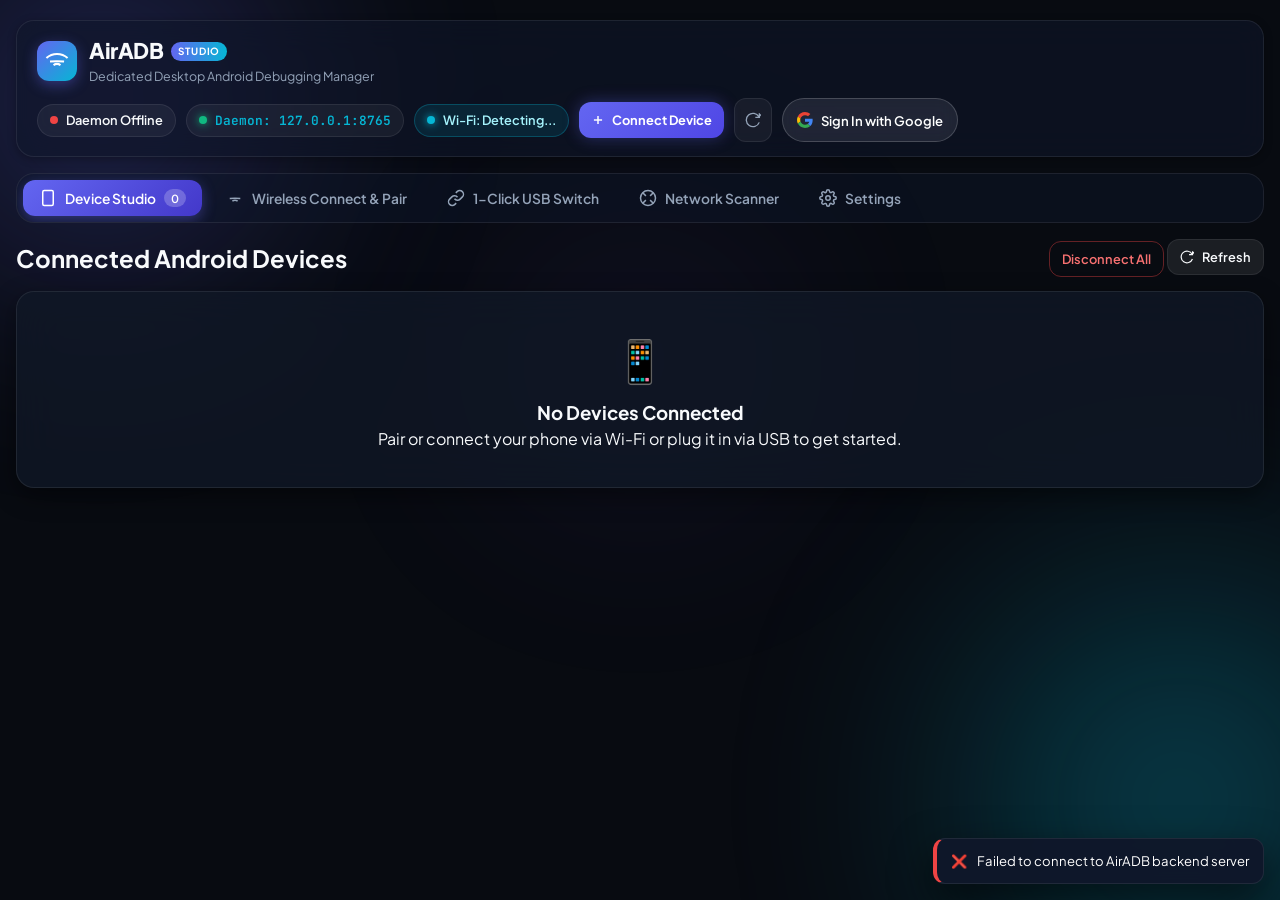
==== commit e7515b3f: "Implement native desktop app: PyQt6 QWebEngine standalone window, local Wi-Fi auto-detection, and Ze" ====
--- a/public/app.html
+++ b/public/app.html
@@ -17,6 +17,10 @@
   <link rel="preconnect" href="https://fonts.gstatic.com" crossorigin>
   <link href="https://fonts.googleapis.com/css2?family=Plus+Jakarta+Sans:wght@300;400;500;600;700;800&family=JetBrains+Mono:wght@400;500;600&display=swap" rel="stylesheet">
   <link rel="stylesheet" href="style.css">
+  <script>
+    // Explicit Desktop App Environment Flag
+    window.isDesktopApp = true;
+  </script>
 </head>
 <body class="dark-theme">
   <!-- Background Glow FX -->
@@ -50,6 +54,10 @@
         <div id="hostIpBadge" class="status-pill status-ip" title="Connected to Local ADB Daemon (127.0.0.1:8765)">
           <span class="status-dot status-dot-green"></span>
           <span id="hostIpText">Daemon: 127.0.0.1:8765</span>
+        </div>
+        <div id="wifiIpBadge" class="status-pill status-wifi" title="Active Local Wi-Fi / Subnet">
+          <span class="status-dot status-dot-cyan"></span>
+          <span id="wifiIpText">Wi-Fi: Detecting...</span>
         </div>
         <button id="btnHeaderConnect" class="btn btn-primary btn-sm" title="Pair or Connect Device">
           <svg width="14" height="14" viewBox="0 0 24 24" fill="none" stroke="currentColor" stroke-width="2.5">
--- a/public/style.css
+++ b/public/style.css
@@ -2195,6 +2195,18 @@
   animation: dotPulse 2s infinite ease-in-out;
 }
 
+.status-dot-cyan {
+  background-color: #06b6d4;
+  box-shadow: 0 0 8px #06b6d4;
+  animation: dotPulse 2.4s infinite ease-in-out;
+}
+
+.status-wifi {
+  background: rgba(6, 182, 212, 0.12);
+  border: 1px solid rgba(6, 182, 212, 0.28);
+  color: #a5f3fc;
+}
+
 @keyframes dotPulse {
   0%, 100% {
     transform: scale(1);
